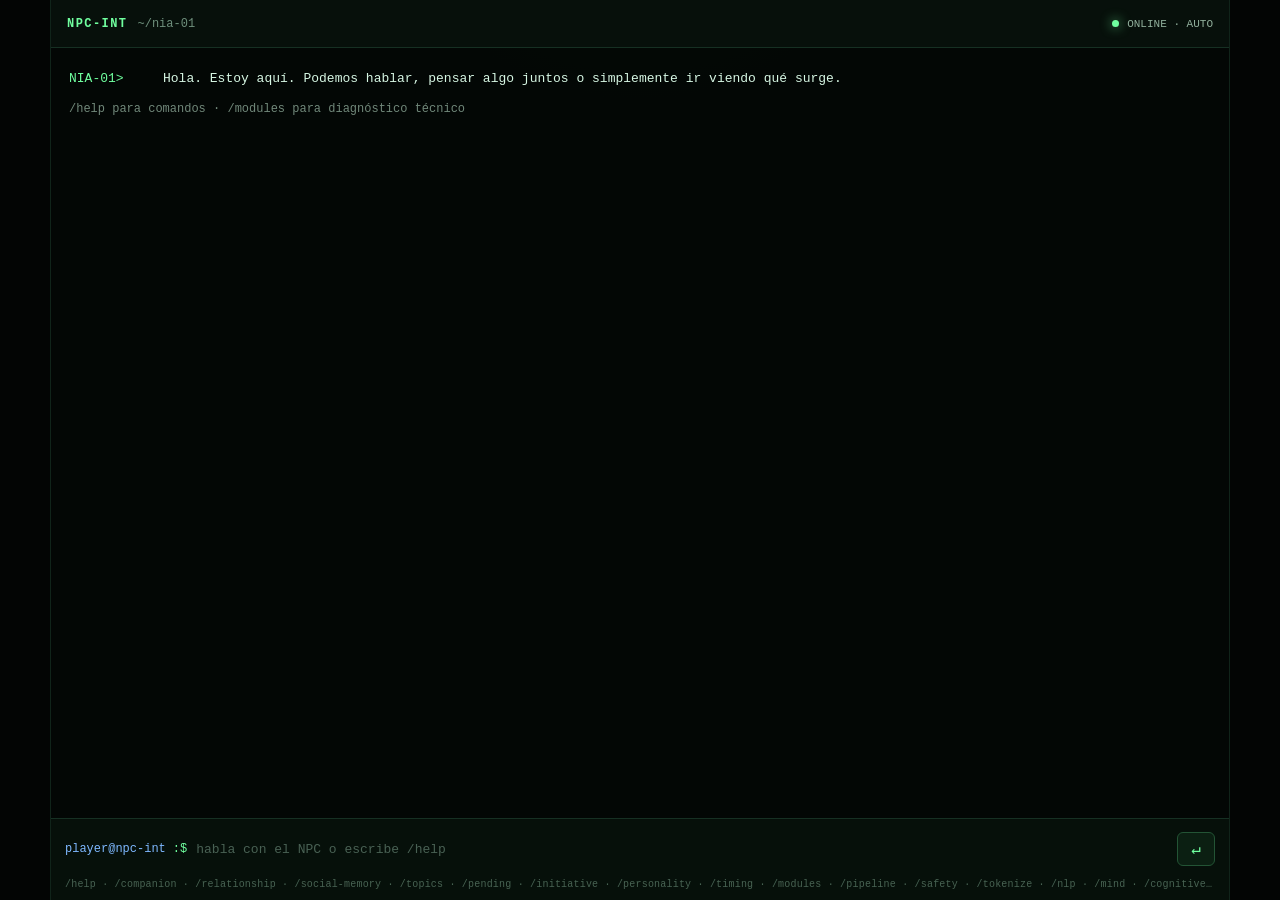
==== index.html @ bdb596a6 "Load conversation quality gate last" ====
<!doctype html>
<html lang="es">
<head>
  <meta charset="utf-8" />
  <meta name="viewport" content="width=device-width, initial-scale=1, viewport-fit=cover, interactive-widget=resizes-content" />
  <meta name="color-scheme" content="dark" />
  <meta name="theme-color" content="#07100b" />
  <meta name="apple-mobile-web-app-capable" content="yes" />
  <meta name="apple-mobile-web-app-status-bar-style" content="black-translucent" />
  <title>npc-int // terminal</title>
  <link rel="stylesheet" href="style.css" />
</head>
<body>
  <main class="terminal-shell" aria-label="Terminal NPC-INT">
    <header class="terminal-topbar">
      <div class="brand">
        <span class="brand-mark">NPC-INT</span>
        <span class="path">~/nia-01</span>
      </div>
      <div class="status" title="Estado del agente">
        <span class="dot"></span>
        <span id="statusText">ONLINE · AUTO</span>
      </div>
    </header>

    <section id="terminal" class="terminal" aria-live="polite" aria-label="Conversación"></section>

    <footer class="terminal-footer">
      <form id="chatForm" class="prompt-row" autocomplete="off">
        <span class="prompt-user">player@npc-int</span><span class="prompt-symbol">:$</span>
        <input id="input" type="text" spellcheck="false" autocomplete="off" autofocus
               placeholder="habla con el NPC o escribe /help" aria-label="Mensaje para el NPC" />
        <button type="submit" aria-label="Enviar">↵</button>
      </form>
      <div class="hint">/help · /companion · /relationship · /social-memory · /topics · /pending · /initiative · /personality · /timing · /modules · /pipeline · /safety · /tokenize · /nlp · /mind · /cognitive · /ideas · /plan · /neural · /event · /auto</div>
    </footer>
  </main>

  <script src="app.js"></script>
  <script src="companion-ui.js"></script>
  <script src="tokenizer.js"></script>
  <script src="tokenizer-refinement.js"></script>
  <script src="conversation.js"></script>
  <script src="pragmatics.js"></script>
  <script src="cognition.js"></script>
  <script src="discourse.js"></script>
  <script src="semantic-interpreter.js"></script>
  <script src="understanding.js"></script>
  <script src="self-model.js"></script>
  <script src="greetings.js"></script>
  <script src="grammar.js"></script>
  <script src="grammar-tokenizer-bridge.js"></script>
  <script src="wiki-packs.js"></script>
  <script src="knowledge.js"></script>
  <script src="local-wiki.js"></script>
  <script src="brain-pipeline.js"></script>
  <script src="mental-cycle.js"></script>
  <script src="cognitive-state.js"></script>
  <script src="concept-graph.js"></script>
  <script src="hypothesis-engine.js"></script>
  <script src="idea-engine.js"></script>

  <script src="relationship-model.js"></script>
  <script src="social-memory.js"></script>
  <script src="personality-engine.js"></script>
  <script src="topic-manager.js"></script>
  <script src="pending-thread-manager.js"></script>
  <script src="social-timing.js"></script>
  <script src="initiative-engine.js"></script>
  <script src="companion-persistence.js"></script>

  <script src="dialogue-manager.js"></script>
  <script src="response-planner.js"></script>
  <script src="idea-response-bridge.js"></script>
  <script src="conversation-arbiter.js"></script>
  <script src="companion-engine.js"></script>
  <script src="companion-refinement.js"></script>
  <script src="nlp-web.js"></script>
  <script src="neural-web.js"></script>
  <script src="output-safety.js"></script>
  <script src="conversation-quality.js"></script>
</body>
</html>
---- style.css ----
:root{
  --bg:#050706;
  --panel:#080c0a;
  --line:#163023;
  --text:#d7f7e4;
  --muted:#6e8f7c;
  --green:#70ff9f;
  --green2:#2bcf68;
  --blue:#7eb8ff;
  --amber:#ffc66d;
  --red:#ff7d86;
}
*{box-sizing:border-box}
html,body{width:100%;height:100%;min-height:100%;overscroll-behavior:none}
body{
  margin:0;
  background:
    radial-gradient(circle at 50% -20%,rgba(29,82,48,.22),transparent 38%),
    #030504;
  color:var(--text);
  font-family:"Cascadia Code","JetBrains Mono","SFMono-Regular",Consolas,"Liberation Mono",monospace;
  overflow:hidden;
  -webkit-text-size-adjust:100%;
  text-size-adjust:100%;
}
button,input{font:inherit}
button{-webkit-tap-highlight-color:transparent;touch-action:manipulation}
.terminal-shell{
  width:min(1180px,100vw);
  height:100vh;
  height:100dvh;
  min-height:0;
  margin:0 auto;
  display:grid;
  grid-template-rows:48px minmax(0,1fr) auto;
  background:rgba(4,8,6,.96);
  border-left:1px solid #10241a;
  border-right:1px solid #10241a;
  overflow:hidden;
}
.terminal-topbar{
  display:flex;
  align-items:center;
  justify-content:space-between;
  min-width:0;
  padding:0 16px;
  border-bottom:1px solid var(--line);
  background:#07100b;
  font-size:12px;
}
.brand{display:flex;align-items:center;gap:10px;min-width:0}
.brand-mark{color:var(--green);font-weight:800;letter-spacing:.12em;white-space:nowrap}
.path{color:var(--muted);white-space:nowrap;overflow:hidden;text-overflow:ellipsis}
.status{display:flex;align-items:center;gap:8px;color:#91b09c;font-size:11px;white-space:nowrap}
.dot{width:7px;height:7px;flex:0 0 7px;border-radius:50%;background:var(--green);box-shadow:0 0 12px rgba(112,255,159,.8)}
.terminal{
  min-width:0;
  min-height:0;
  overflow-x:hidden;
  overflow-y:auto;
  padding:20px 18px 28px;
  scroll-behavior:smooth;
  scrollbar-color:#244c34 transparent;
  overscroll-behavior:contain;
  -webkit-overflow-scrolling:touch;
}
.line{margin:0 0 11px;white-space:pre-wrap;overflow-wrap:anywhere;word-break:break-word;font-size:13px;line-height:1.62}
.line .prefix{display:inline-block;min-width:94px;color:var(--muted);vertical-align:top}
.line.user .prefix{color:var(--blue)}
.line.npc .prefix{color:var(--green)}
.line.world .prefix{color:var(--amber)}
.line.system{color:#71887a;font-size:12px}
.line.debug{color:#91ac9b;font-size:12px}
.line.error{color:var(--red)}
.line .caret{color:var(--green)}
.terminal-footer{
  min-width:0;
  border-top:1px solid var(--line);
  background:#06100a;
  padding-bottom:env(safe-area-inset-bottom,0px);
}
.prompt-row{
  display:flex;
  align-items:center;
  gap:7px;
  min-width:0;
  padding:12px 14px;
}
.prompt-user{color:var(--blue);font-size:12px;white-space:nowrap}
.prompt-symbol{color:var(--green);font-size:12px;white-space:nowrap}
.prompt-row input{
  flex:1;
  min-width:0;
  height:36px;
  border:0;
  outline:0;
  background:transparent;
  color:#effff4;
  caret-color:var(--green);
  font-size:13px;
  border-radius:0;
}
.prompt-row input::placeholder{color:#496154}
.prompt-row button{
  flex:0 0 auto;
  width:38px;
  height:34px;
  border:1px solid #235435;
  border-radius:6px;
  background:#0b1f12;
  color:var(--green);
  cursor:pointer;
}
.prompt-row button:hover{background:#10311a}
.hint{padding:0 14px 10px;color:#486353;font-size:10px;letter-spacing:.02em;overflow:hidden;text-overflow:ellipsis;white-space:nowrap}

@media(max-width:700px){
  body{background:#030504}
  .terminal-shell{
    width:100%;
    border:0;
    grid-template-rows:44px minmax(0,1fr) auto;
  }
  .terminal-topbar{
    padding-left:max(12px,env(safe-area-inset-left));
    padding-right:max(12px,env(safe-area-inset-right));
    padding-top:env(safe-area-inset-top,0px);
  }
  .brand{gap:7px}
  .brand-mark{font-size:11px}
  .path{font-size:10px}
  .status{gap:6px;font-size:9px}
  .dot{width:6px;height:6px;flex-basis:6px}
  .terminal{
    padding:14px max(12px,env(safe-area-inset-right)) 18px max(12px,env(safe-area-inset-left));
  }
  .line{
    margin-bottom:12px;
    font-size:12.5px;
    line-height:1.58;
  }
  .line.system,.line.debug{font-size:11.5px}
  .line .prefix{min-width:76px}
  .prompt-row{
    gap:6px;
    padding:8px max(10px,env(safe-area-inset-right)) 8px max(10px,env(safe-area-inset-left));
  }
  .prompt-user{display:none}
  .prompt-symbol{font-size:15px}
  .prompt-row input{
    height:44px;
    font-size:16px;
    line-height:44px;
  }
  .prompt-row button{
    width:44px;
    height:44px;
    font-size:17px;
    border-radius:8px;
  }
  .hint{
    padding:0 max(10px,env(safe-area-inset-right)) 7px max(10px,env(safe-area-inset-left));
    font-size:9px;
  }
}

@media(max-width:430px){
  .terminal-topbar{padding-left:max(10px,env(safe-area-inset-left));padding-right:max(10px,env(safe-area-inset-right))}
  .path{display:none}
  .terminal{padding-top:12px;padding-left:max(10px,env(safe-area-inset-left));padding-right:max(10px,env(safe-area-inset-right))}
  .line{font-size:12px;line-height:1.55}
  .line .prefix{display:block;min-width:0;margin-bottom:2px;font-size:10.5px;line-height:1.3}
  .line.system .prefix,.line.debug .prefix{display:inline;margin:0}
  .hint{display:none}
}

@media(max-height:520px) and (orientation:landscape){
  .terminal-shell{grid-template-rows:36px minmax(0,1fr) auto}
  .terminal-topbar{padding-top:0}
  .terminal{padding-top:8px;padding-bottom:8px}
  .line{margin-bottom:7px;font-size:11px;line-height:1.42}
  .prompt-row{padding-top:5px;padding-bottom:5px}
  .prompt-row input,.prompt-row button{height:38px}
  .hint{display:none}
}
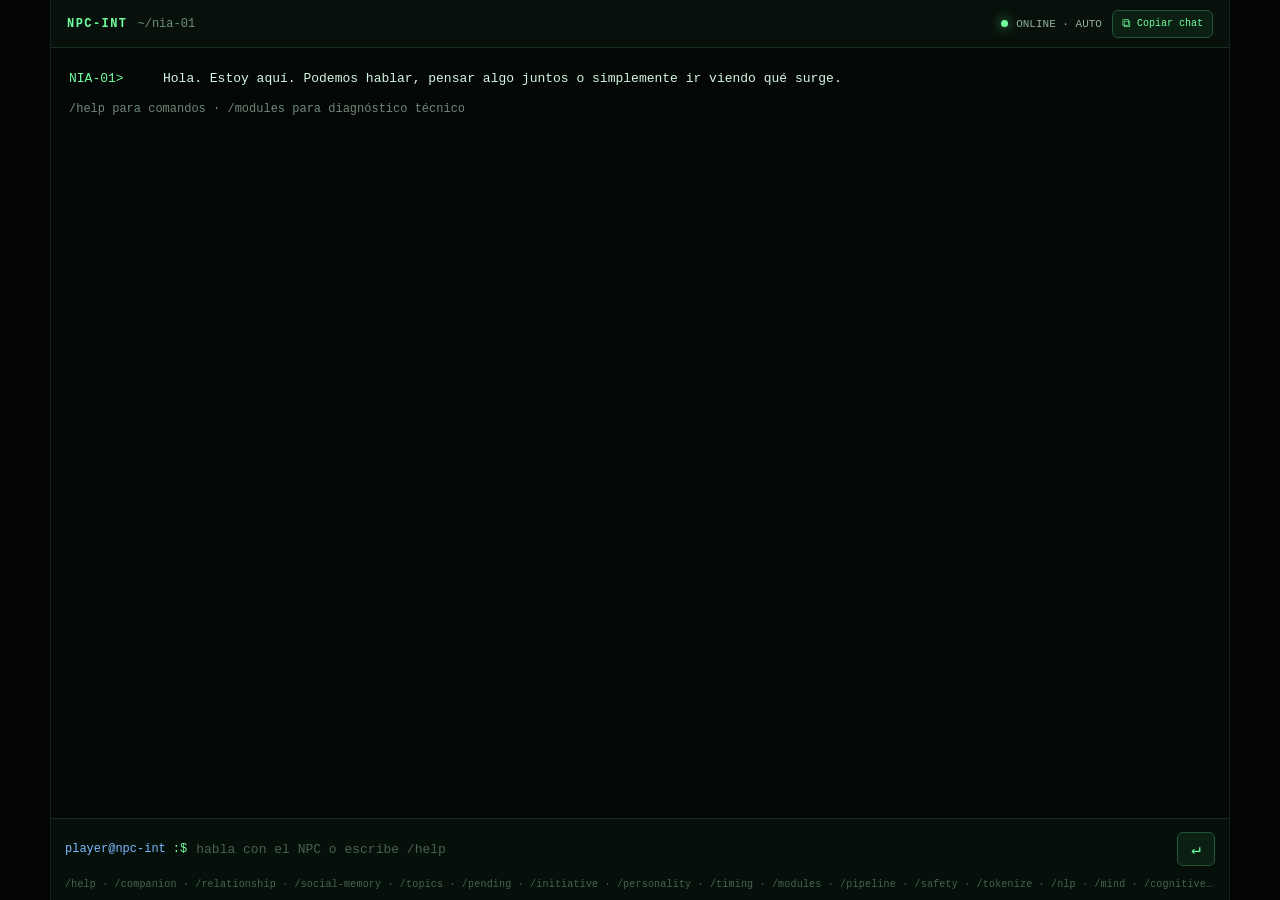
==== commit 32c7c0f9: "Add copy chat button to terminal UI" ====
--- a/index.html
+++ b/index.html
@@ -9,6 +9,7 @@
   <meta name="apple-mobile-web-app-status-bar-style" content="black-translucent" />
   <title>npc-int // terminal</title>
   <link rel="stylesheet" href="style.css" />
+  <link rel="stylesheet" href="copy-chat.css" />
 </head>
 <body>
   <main class="terminal-shell" aria-label="Terminal NPC-INT">
@@ -17,9 +18,15 @@
         <span class="brand-mark">NPC-INT</span>
         <span class="path">~/nia-01</span>
       </div>
-      <div class="status" title="Estado del agente">
-        <span class="dot"></span>
-        <span id="statusText">ONLINE · AUTO</span>
+      <div class="topbar-actions">
+        <div class="status" title="Estado del agente">
+          <span class="dot"></span>
+          <span id="statusText">ONLINE · AUTO</span>
+        </div>
+        <button id="copyChat" class="copy-chat-button" type="button" aria-label="Copiar todo el chat" title="Copiar todo el contenido del chat">
+          <span class="copy-chat-icon" aria-hidden="true">⧉</span>
+          <span class="copy-chat-label">Copiar<span class="copy-chat-extra"> chat</span></span>
+        </button>
       </div>
     </header>
 
@@ -79,5 +86,6 @@
   <script src="neural-web.js"></script>
   <script src="output-safety.js"></script>
   <script src="conversation-quality.js"></script>
+  <script src="copy-chat.js"></script>
 </body>
 </html>
--- a/copy-chat.css
+++ b/copy-chat.css
@@ -0,0 +1,41 @@
+.topbar-actions{
+  display:flex;
+  align-items:center;
+  gap:10px;
+  min-width:0;
+}
+
+.copy-chat-button{
+  flex:0 0 auto;
+  height:28px;
+  padding:0 9px;
+  border:1px solid #235435;
+  border-radius:6px;
+  background:#0b1f12;
+  color:var(--green);
+  display:inline-flex;
+  align-items:center;
+  gap:6px;
+  cursor:pointer;
+  font-size:10px;
+  line-height:1;
+  white-space:nowrap;
+}
+
+.copy-chat-button:hover{background:#10311a}
+.copy-chat-button:focus-visible{outline:1px solid var(--green);outline-offset:2px}
+.copy-chat-icon{font-size:12px;line-height:1}
+.copy-chat-button[data-state="success"]{border-color:#3b8f59;background:#0f2b18}
+.copy-chat-button[data-state="error"]{border-color:#7a363c;color:var(--red);background:#241013}
+.copy-chat-button[data-state="empty"]{color:var(--amber)}
+
+@media(max-width:700px){
+  .topbar-actions{gap:7px}
+  .copy-chat-button{height:26px;padding:0 7px;font-size:9px}
+}
+
+@media(max-width:430px){
+  .copy-chat-extra{display:none}
+  .copy-chat-button{gap:4px;padding:0 6px}
+  .status{font-size:8.5px}
+}
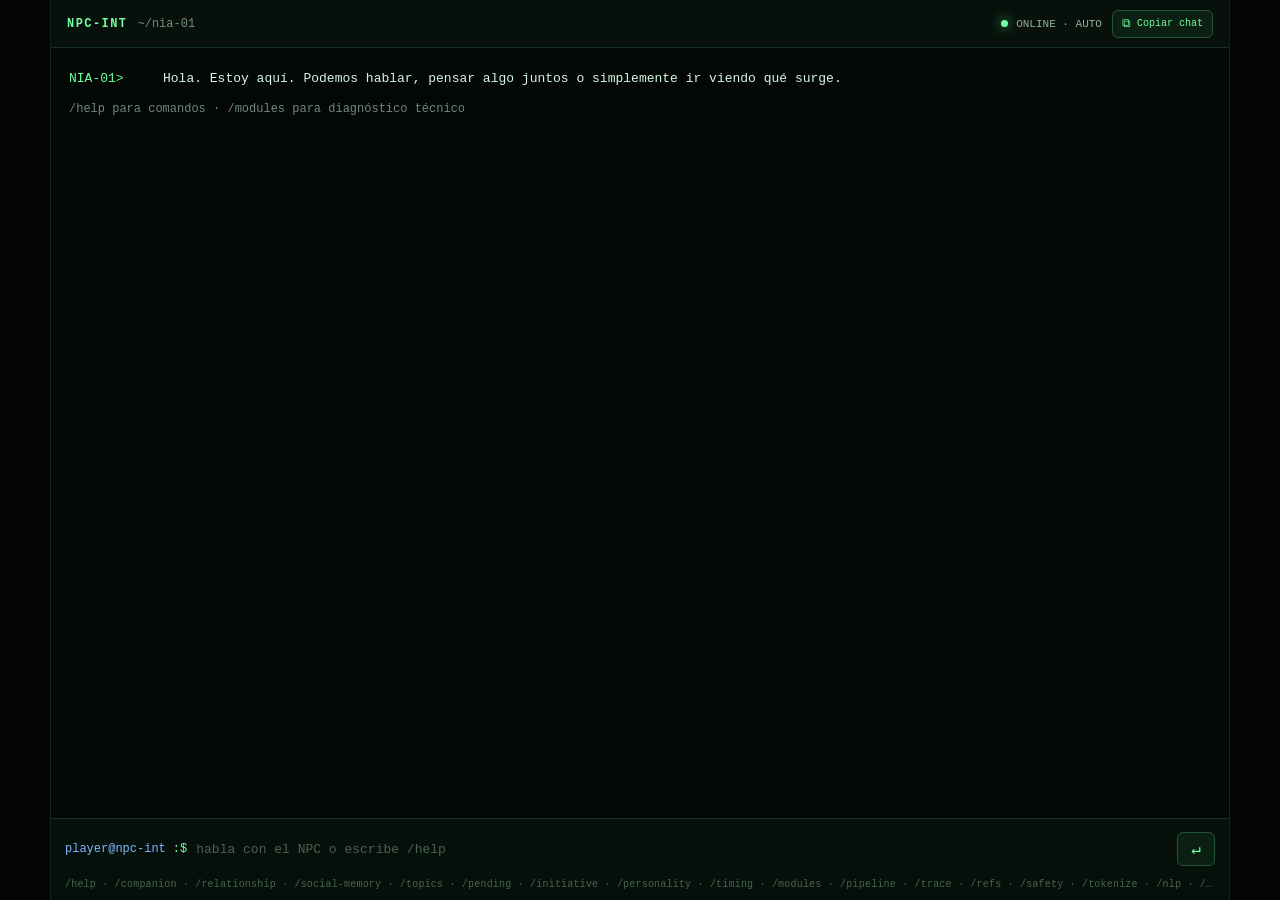
==== commit 6315c5af: "Load semantic frame foundation in Pages" ====
--- a/index.html
+++ b/index.html
@@ -39,7 +39,7 @@
                placeholder="habla con el NPC o escribe /help" aria-label="Mensaje para el NPC" />
         <button type="submit" aria-label="Enviar">↵</button>
       </form>
-      <div class="hint">/help · /companion · /relationship · /social-memory · /topics · /pending · /initiative · /personality · /timing · /modules · /pipeline · /safety · /tokenize · /nlp · /mind · /cognitive · /ideas · /plan · /neural · /event · /auto</div>
+      <div class="hint">/help · /companion · /relationship · /social-memory · /topics · /pending · /initiative · /personality · /timing · /modules · /pipeline · /trace · /refs · /safety · /tokenize · /nlp · /mind · /cognitive · /ideas · /plan · /neural · /event · /auto</div>
     </footer>
   </main>
 
@@ -63,6 +63,9 @@
   <script src="brain-pipeline.js"></script>
   <script src="mental-cycle.js"></script>
   <script src="cognitive-state.js"></script>
+  <script src="concept-registry.js"></script>
+  <script src="reference-resolver.js"></script>
+  <script src="query-frame.js"></script>
   <script src="concept-graph.js"></script>
   <script src="hypothesis-engine.js"></script>
   <script src="idea-engine.js"></script>
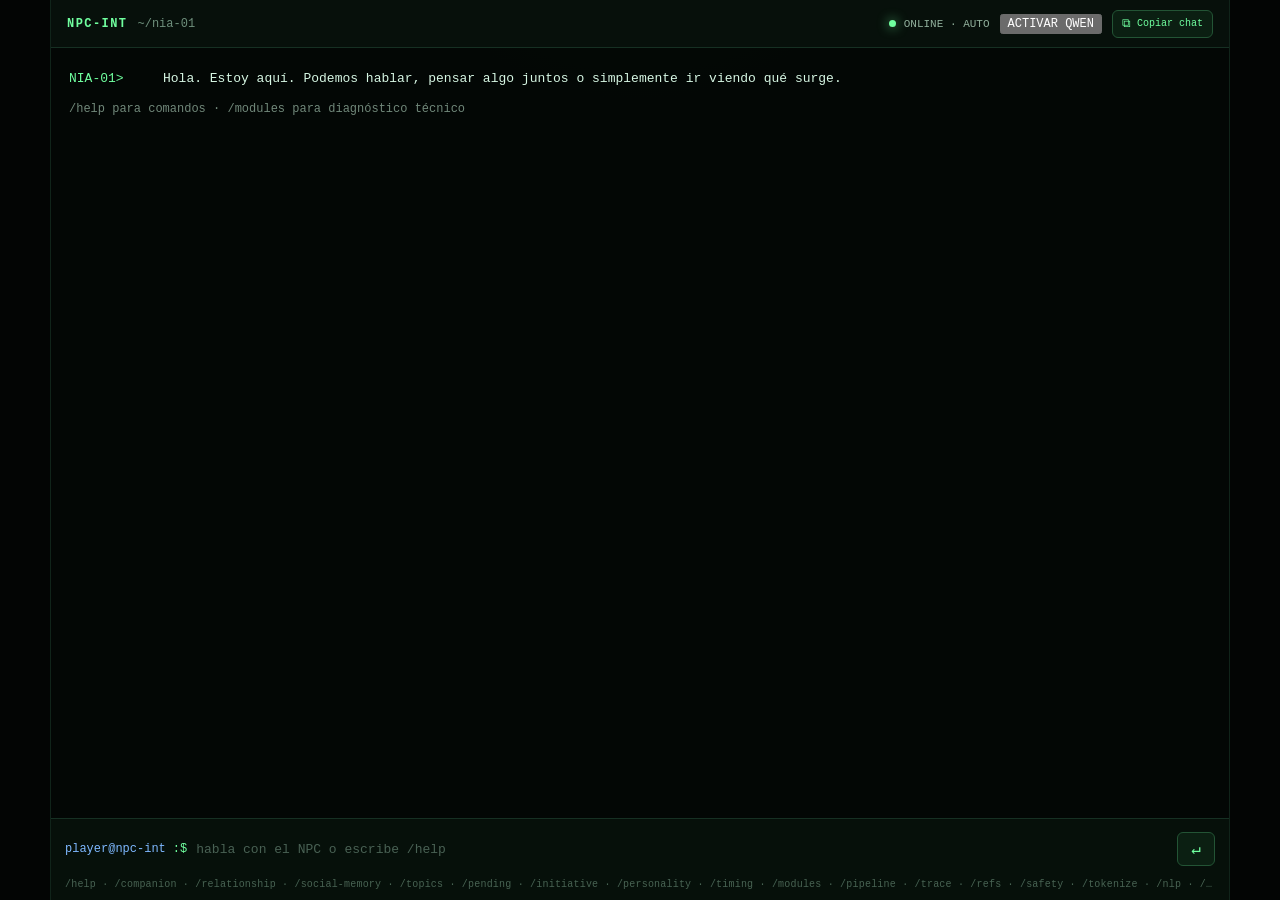
==== commit 898ed425: "Add Qwen activation button" ====
--- a/index.html
+++ b/index.html
@@ -23,6 +23,10 @@
           <span class="dot"></span>
           <span id="statusText">ONLINE · AUTO</span>
         </div>
+        <button id="qwenToggle" class="qwen-toggle-button" type="button" aria-label="Activar Qwen3-0.6B" title="Activa Qwen3-0.6B. Si los pesos no están en caché, el navegador los descargará.">
+          <span class="qwen-toggle-dot" aria-hidden="true"></span>
+          <span id="qwenToggleLabel">ACTIVAR QWEN</span>
+        </button>
         <button id="copyChat" class="copy-chat-button" type="button" aria-label="Copiar todo el chat" title="Copiar todo el contenido del chat">
           <span class="copy-chat-icon" aria-hidden="true">⧉</span>
           <span class="copy-chat-label">Copiar<span class="copy-chat-extra"> chat</span></span>
@@ -80,12 +84,14 @@
   <script src="companion-persistence.js"></script>
 
   <script src="dialogue-manager.js"></script>
+  <script src="semantic-frame-bridge.js"></script>
   <script src="response-planner.js"></script>
   <script src="idea-response-bridge.js"></script>
   <script src="conversation-arbiter.js"></script>
   <script src="companion-engine.js"></script>
   <script src="companion-refinement.js"></script>
   <script src="nlp-web.js"></script>
+  <script src="qwen-browser.js"></script>
   <script src="neural-web.js"></script>
   <script src="output-safety.js"></script>
   <script src="conversation-quality.js"></script>
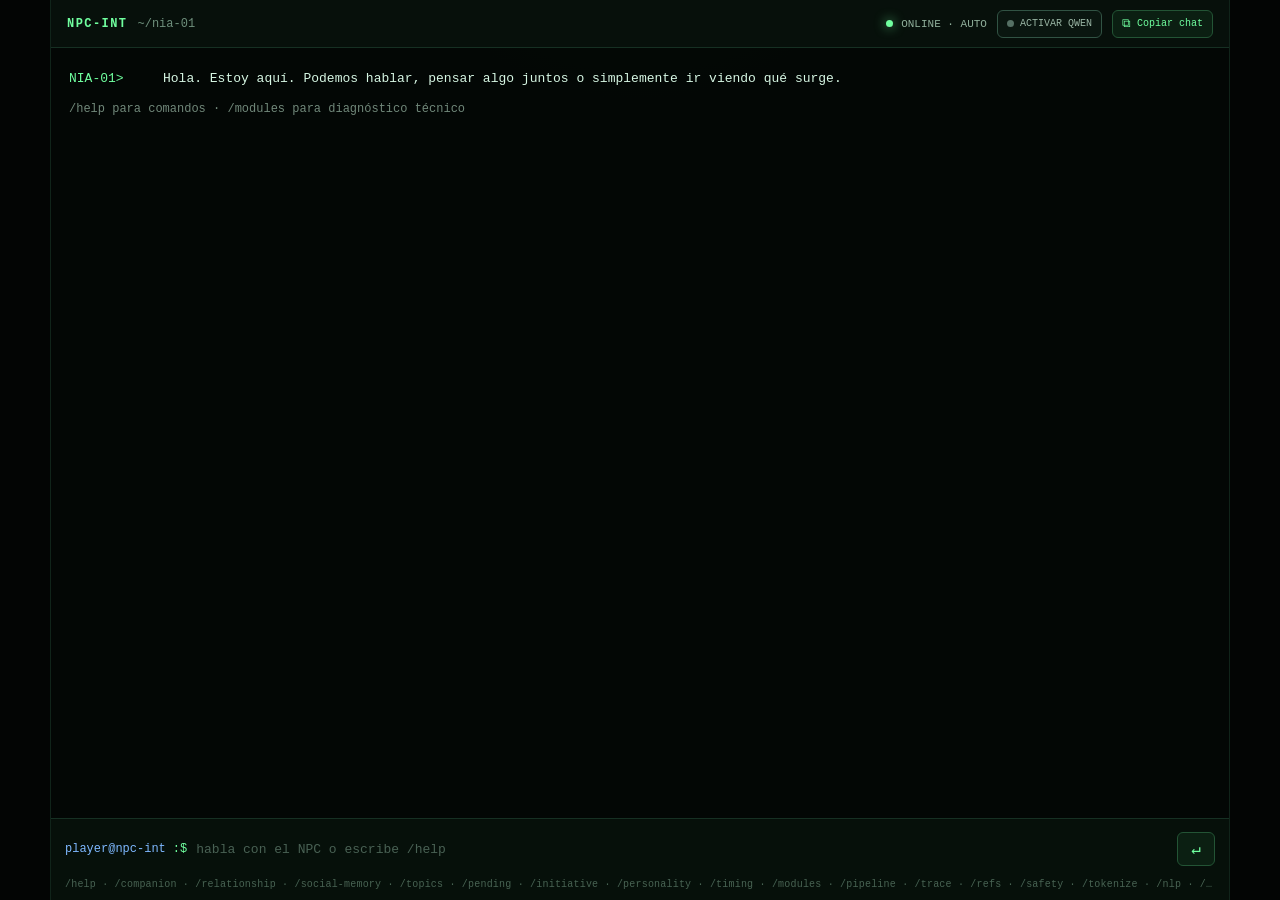
==== commit 6ceb2954: "Load centralized intent router" ====
--- a/index.html
+++ b/index.html
@@ -43,7 +43,7 @@
                placeholder="habla con el NPC o escribe /help" aria-label="Mensaje para el NPC" />
         <button type="submit" aria-label="Enviar">↵</button>
       </form>
-      <div class="hint">/help · /companion · /relationship · /social-memory · /topics · /pending · /initiative · /personality · /timing · /modules · /pipeline · /trace · /refs · /safety · /tokenize · /nlp · /mind · /cognitive · /ideas · /plan · /neural · /event · /auto</div>
+      <div class="hint">/help · /companion · /relationship · /social-memory · /topics · /pending · /initiative · /personality · /timing · /modules · /pipeline · /trace · /refs · /safety · /tokenize · /nlp · /mind · /cognitive · /ideas · /plan · /intent · /neural · /event · /auto</div>
     </footer>
   </main>
 
@@ -95,6 +95,7 @@
   <script src="neural-web.js"></script>
   <script src="output-safety.js"></script>
   <script src="conversation-quality.js"></script>
+  <script src="intent-router.js"></script>
   <script src="copy-chat.js"></script>
 </body>
 </html>
--- a/copy-chat.css
+++ b/copy-chat.css
@@ -39,3 +39,48 @@
   .copy-chat-button{gap:4px;padding:0 6px}
   .status{font-size:8.5px}
 }
+
+.qwen-toggle-button{
+  flex:0 0 auto;
+  height:28px;
+  padding:0 9px;
+  border:1px solid #315344;
+  border-radius:6px;
+  background:#0a1610;
+  color:#9ab6a5;
+  display:inline-flex;
+  align-items:center;
+  gap:6px;
+  cursor:pointer;
+  font-size:10px;
+  line-height:1;
+  white-space:nowrap;
+  transition:background .15s,border-color .15s,color .15s,opacity .15s;
+}
+.qwen-toggle-button:hover:not(:disabled){background:#10271a;border-color:#3d7451;color:var(--green)}
+.qwen-toggle-button:focus-visible{outline:1px solid var(--green);outline-offset:2px}
+.qwen-toggle-button:disabled{cursor:default;opacity:.88}
+.qwen-toggle-dot{width:7px;height:7px;flex:0 0 7px;border-radius:50%;background:#557064;box-shadow:none}
+.qwen-toggle-button[data-state="loading"]{border-color:#7b6634;color:var(--amber);background:#1b1609}
+.qwen-toggle-button[data-state="loading"] .qwen-toggle-dot{background:var(--amber);box-shadow:0 0 9px rgba(255,198,109,.6);animation:qwen-pulse 1s ease-in-out infinite}
+.qwen-toggle-button[data-state="ready"]{border-color:#356748;color:#a6d7b6}
+.qwen-toggle-button[data-state="ready"] .qwen-toggle-dot{background:#6ba982}
+.qwen-toggle-button[data-state="active"]{border-color:#3b8f59;background:#0f2b18;color:var(--green)}
+.qwen-toggle-button[data-state="active"] .qwen-toggle-dot{background:var(--green);box-shadow:0 0 10px rgba(112,255,159,.72)}
+.qwen-toggle-button[data-state="error"]{border-color:#7a363c;color:var(--red);background:#241013}
+.qwen-toggle-button[data-state="error"] .qwen-toggle-dot{background:var(--red)}
+.qwen-toggle-button[data-state="unsupported"]{opacity:.55;cursor:not-allowed}
+@keyframes qwen-pulse{50%{opacity:.4}}
+
+@media(max-width:700px){
+  .qwen-toggle-button{height:26px;padding:0 7px;font-size:9px}
+}
+
+@media(max-width:520px){
+  .qwen-toggle-button{padding:0 6px}
+  #qwenToggleLabel{font-size:0}
+  #qwenToggleLabel::after{content:"QWEN";font-size:9px}
+  .qwen-toggle-button[data-state="loading"] #qwenToggleLabel::after{content:"QWEN…"}
+  .qwen-toggle-button[data-state="active"] #qwenToggleLabel::after{content:"QWEN ✓"}
+  .qwen-toggle-button[data-state="error"] #qwenToggleLabel::after{content:"QWEN !"}
+}
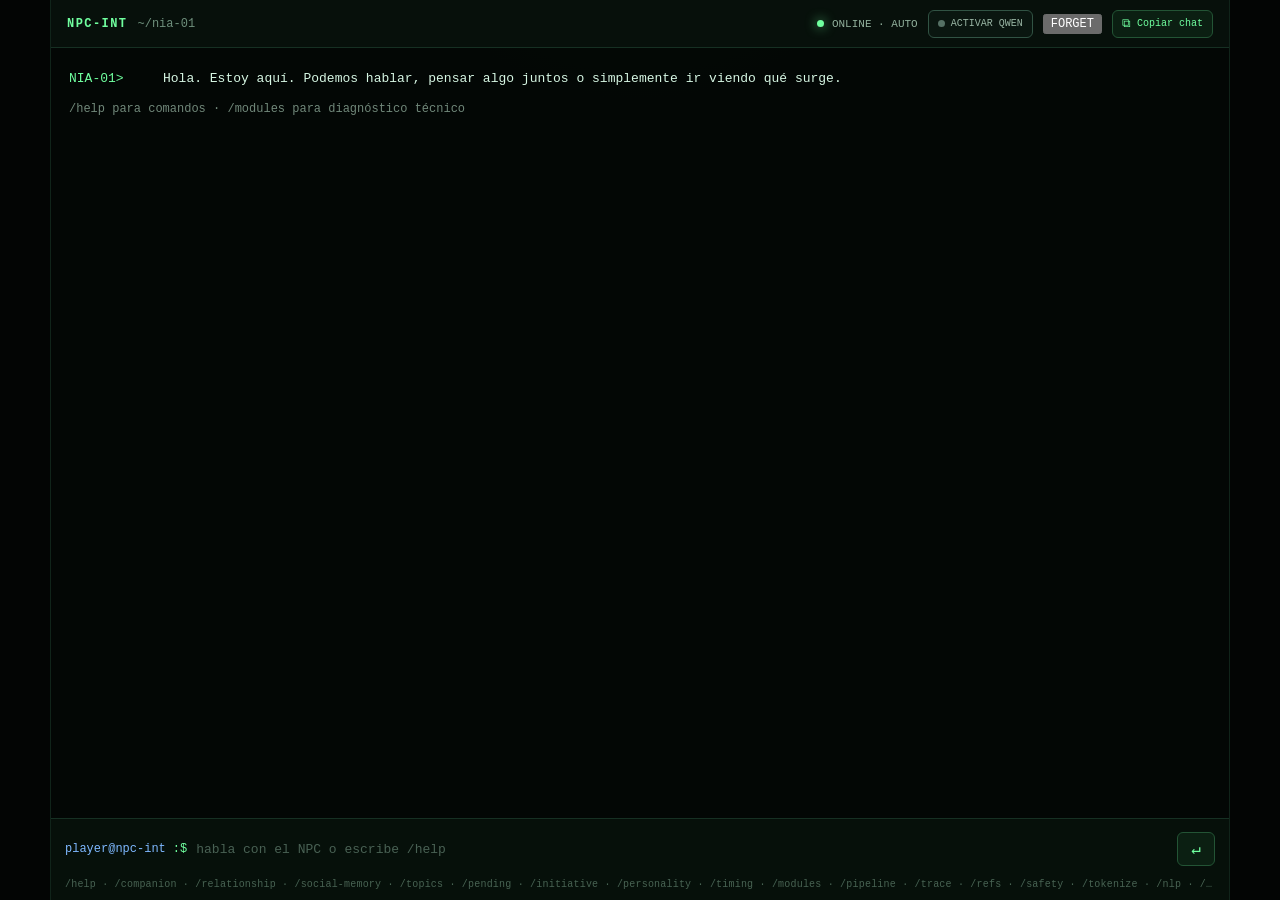
==== commit fd7623ee: "Add companion forget test button" ====
--- a/index.html
+++ b/index.html
@@ -26,6 +26,9 @@
         <button id="qwenToggle" class="qwen-toggle-button" type="button" aria-label="Activar Qwen3-0.6B" title="Activa Qwen3-0.6B. Si los pesos no están en caché, el navegador los descargará.">
           <span class="qwen-toggle-dot" aria-hidden="true"></span>
           <span id="qwenToggleLabel">ACTIVAR QWEN</span>
+        </button>
+        <button id="companionForget" class="companion-forget-button" type="button" aria-label="Borrar memoria social de NIA para pruebas" title="Ejecuta /companion forget">
+          <span class="companion-forget-label">FORGET</span>
         </button>
         <button id="copyChat" class="copy-chat-button" type="button" aria-label="Copiar todo el chat" title="Copiar todo el contenido del chat">
           <span class="copy-chat-icon" aria-hidden="true">⧉</span>
--- a/style.css
+++ b/style.css
@@ -68,6 +68,8 @@
 .line .prefix{display:inline-block;min-width:94px;color:var(--muted);vertical-align:top}
 .line.user .prefix{color:var(--blue)}
 .line.npc .prefix{color:var(--green)}
+.line.initiative{opacity:.88}
+.line.initiative .prefix{color:var(--amber)}
 .line.world .prefix{color:var(--amber)}
 .line.system{color:#71887a;font-size:12px}
 .line.debug{color:#91ac9b;font-size:12px}
